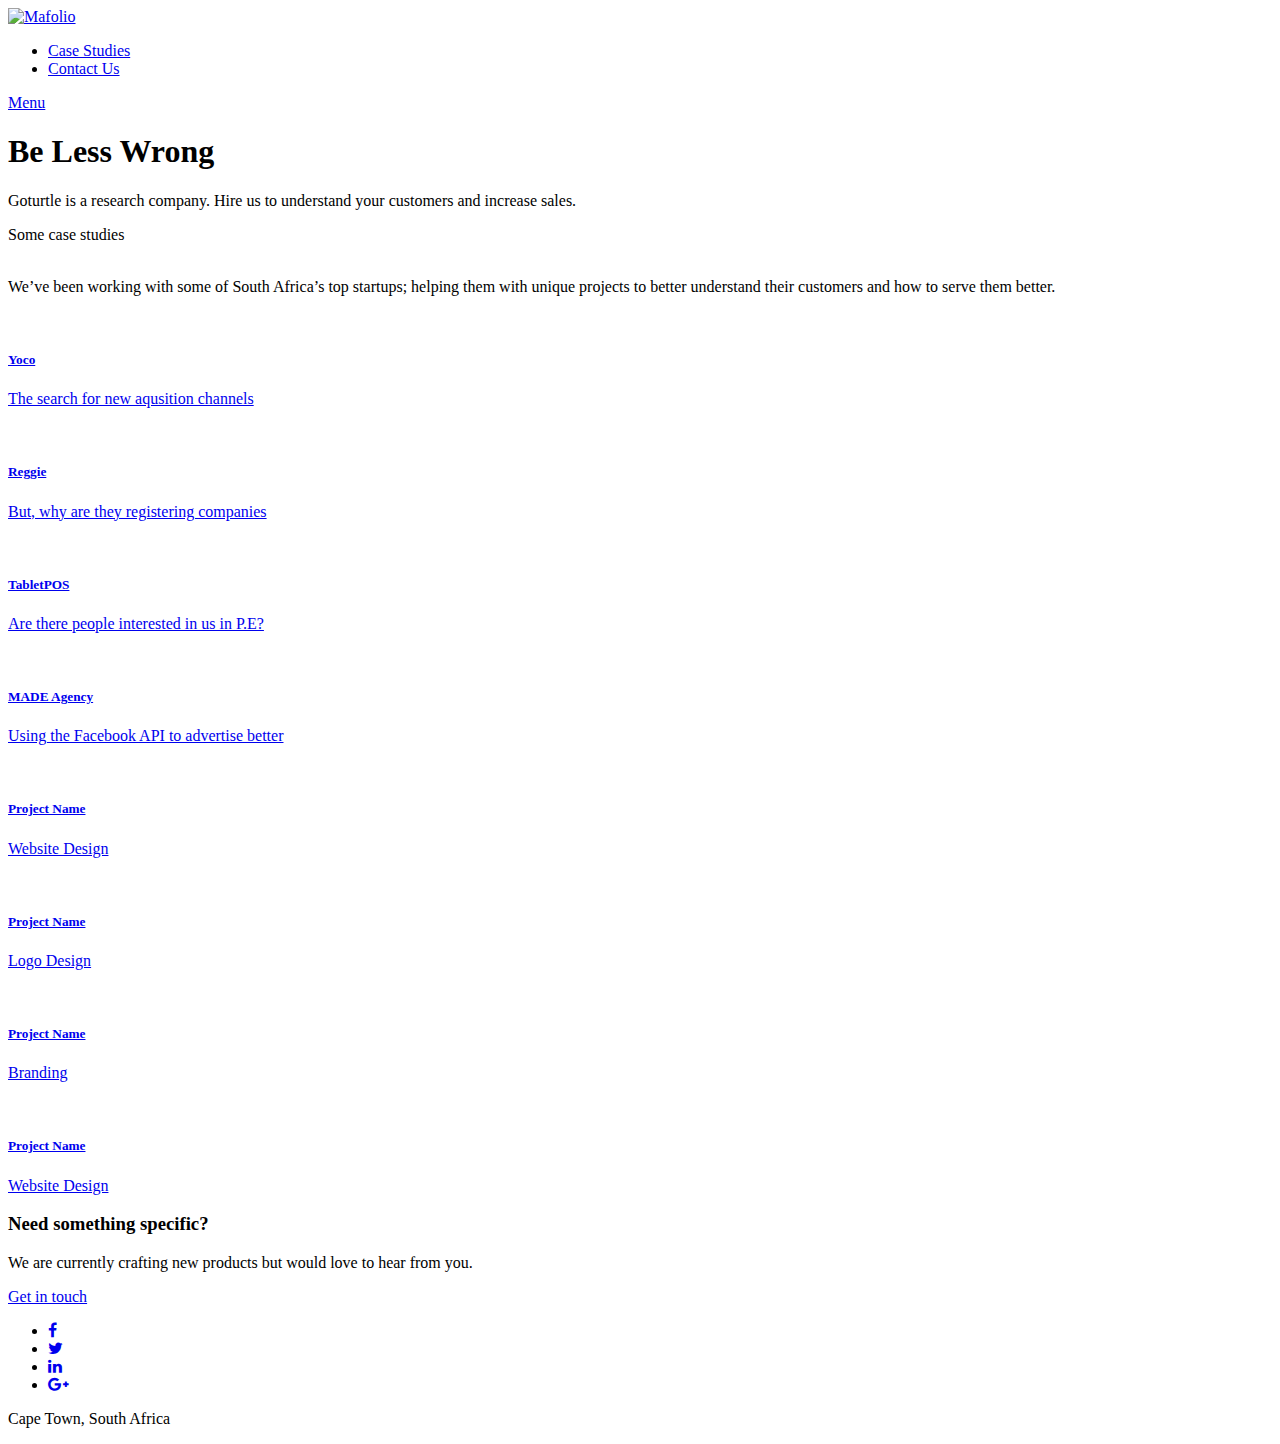
==== index.html @ dfb166b9 "small changes" ====
<!doctype html>
<!--[if lt IE 7]>      <html class="no-js lt-ie9 lt-ie8 lt-ie7" lang=""> <![endif]-->
<!--[if IE 7]>         <html class="no-js lt-ie9 lt-ie8" lang=""> <![endif]-->
<!--[if IE 8]>         <html class="no-js lt-ie9" lang=""> <![endif]-->
<!--[if gt IE 8]><!-->
<html class="no-js" lang="">
<!--<![endif]-->

<head>
<meta charset="utf-8">
<meta name="description" content="">
<meta name="viewport" content="width=device-width, initial-scale=1">
<title>Goturtle - discover</title>
<link rel="stylesheet" href="css/bootstrap.min.css">
<link rel="stylesheet" href="css/jquery.fancybox.css">
<link rel="stylesheet" href="css/main.css">
<link rel="stylesheet" href="css/responsive.css">
<link rel="stylesheet" href="css/animate.min.css">
<link rel="stylesheet" href="https://maxcdn.bootstrapcdn.com/font-awesome/4.4.0/css/font-awesome.min.css">
</head>

<body>
<!-- header section -->
<section class="banner" role="banner">
  <header id="header">
    <!-- navigation section  -->
    <div class="header-content clearfix"> <a class="logo" href="#"><img src="images/logo.png" alt="Mafolio"></a>
      <nav class="navigation" role="navigation">
        <ul class="primary-nav">
          <li><a href="about.html">Case Studies</a></li>
          <li><a href="contact.html">Contact Us</a></li>
        </ul>
      </nav>
      <a href="#" class="nav-toggle">Menu<span></span></a> </div>
    <!-- navigation section  -->
  </header>

  <!-- banner text -->
  <div class="container">
    <div class="col-md-10 col-md-offset-1">
      <div class="banner-text text-center">
        <h1>Be Less Wrong</h1>
        <p>Goturtle is a research company. Hire us to understand your customers and increase sales.</p>
        <!-- banner text -->
      </div>
    </div>
  </div>
</section>
<!-- header section -->
<!-- description text section -->
<section id="descripton" class="section descripton">
  <div class="container">
    <div class="col-md-10 col-md-offset-1 text-center">
      <p>Some case studies<p><br>We’ve been working with some of South Africa’s top startups; helping them with unique projects to better understand their customers and how to serve them better.</p>
    </div>
  </div>
</section>
<!-- description text section -->
<!-- portfolio section -->
<section id="works" class="works section no-padding">
  <div class="container-fluid">
    <div class="row no-gutter">
      <div class="col-lg-3 col-md-6 col-sm-6 work"> <a href="images/work-1.png" class="work-box"> <img src="images/work-1.png" alt="">
        <div class="overlay">
          <div class="overlay-caption">
            <h5>Yoco</h5>
            <p>The search for new aqusition channels</p>
          </div>
        </div>
        <!-- overlay -->
        </a> </div>
      <div class="col-lg-3 col-md-6 col-sm-6 work"> <a href="images/work-2.png" class="work-box"> <img src="images/work-2.png" alt="">
        <div class="overlay">
          <div class="overlay-caption">
            <h5>Reggie</h5>
            <p>But, why are they registering companies</p>
          </div>
        </div>
        <!-- overlay -->
        </a> </div>
      <div class="col-lg-3 col-md-6 col-sm-6 work"> <a href="images/work-3.jpg" class="work-box"> <img src="images/work-3.jpg" alt="">
        <div class="overlay">
          <div class="overlay-caption">
            <h5>TabletPOS</h5>
            <p>Are there people interested in us in P.E?</p>
          </div>
        </div>
        <!-- overlay -->
        </a> </div>
      <div class="col-lg-3 col-md-6 col-sm-6 work"> <a href="images/work-4.jpg" class="work-box"> <img src="images/work-4.jpg" alt="">
        <div class="overlay">
          <div class="overlay-caption">
            <h5>MADE Agency</h5>
            <p>Using the Facebook API to advertise better</p>
          </div>
        </div>
        <!-- overlay -->
        </a> </div>
      <div class="col-lg-3 col-md-6 col-sm-6 work"> <a href="images/work-5.jpg" class="work-box"> <img src="images/work-5.jpg" alt="">
        <div class="overlay">
          <div class="overlay-caption">
            <h5>Project Name</h5>
            <p>Website Design</p>
          </div>
        </div>
        <!-- overlay -->
        </a> </div>
      <div class="col-lg-3 col-md-6 col-sm-6 work"> <a href="images/work-6.jpg" class="work-box"> <img src="images/work-6.jpg" alt="">
        <div class="overlay">
          <div class="overlay-caption">
            <h5>Project Name</h5>
            <p>Logo Design</p>
          </div>
        </div>
        <!-- overlay -->
        </a> </div>
      <div class="col-lg-3 col-md-6 col-sm-6 work"> <a href="images/work-7.jpg" class="work-box"> <img src="images/work-7.jpg" alt="">
        <div class="overlay">
          <div class="overlay-caption">
            <h5>Project Name</h5>
            <p>Branding</p>
          </div>
        </div>
        <!-- overlay -->
        </a> </div>
      <div class="col-lg-3 col-md-6 col-sm-6 work"> <a href="images/work-8.jpg" class="work-box"> <img src="images/work-8.jpg" alt="">
        <div class="overlay">
          <div class="overlay-caption">
            <h5>Project Name</h5>
            <p>Website Design</p>
          </div>
        </div>
        <!-- overlay -->
        </a> </div>
    </div>
  </div>
</section>
<!-- portfolio section -->
<!-- hire me section -->
<section id="hireme" class="section hireme">
  <div class="container">
    <div class="col-md-8 col-md-offset-2 text-center">
      <h3>Need something specific?</h3>
      <p>We are currently crafting new products but would love to hear from you.</p>
      <a href="contact.html" class="btn btn-large">Get in touch</a> </div>
  </div>
</section>
<!-- hire me section -->
<!-- footer -->
<footer class="section footer">
  <div class="footer-bottom">
    <div class="container">
      <div class="col-md-12">
        <p>
        <ul class="footer-share">
          <li><a href="#"><i class="fa fa-facebook"></i></a></li>
          <li><a href="#"><i class="fa fa-twitter"></i></a></li>
          <li><a href="#"><i class="fa fa-linkedin"></i></a></li>
          <li><a href="#"><i class="fa fa-google-plus"></i></a></li>

        </ul>
        </p>
        <p>
        Cape Town, South Africa</p>
      </div>
    </div>
  </div>
</footer>
<!-- footer -->

<!-- JS FILES -->
<script src="https://ajax.googleapis.com/ajax/libs/jquery/1.11.3/jquery.min.js"></script>
<script src="js/bootstrap.min.js"></script>
<script src="js/jquery.fancybox.pack.js"></script>
<script src="js/jquery.waypoints.min.js"></script>
<script src="js/retina.min.js"></script>
<script src="js/modernizr.js"></script>
<script src="js/main.js"></script>
</body>
</html>
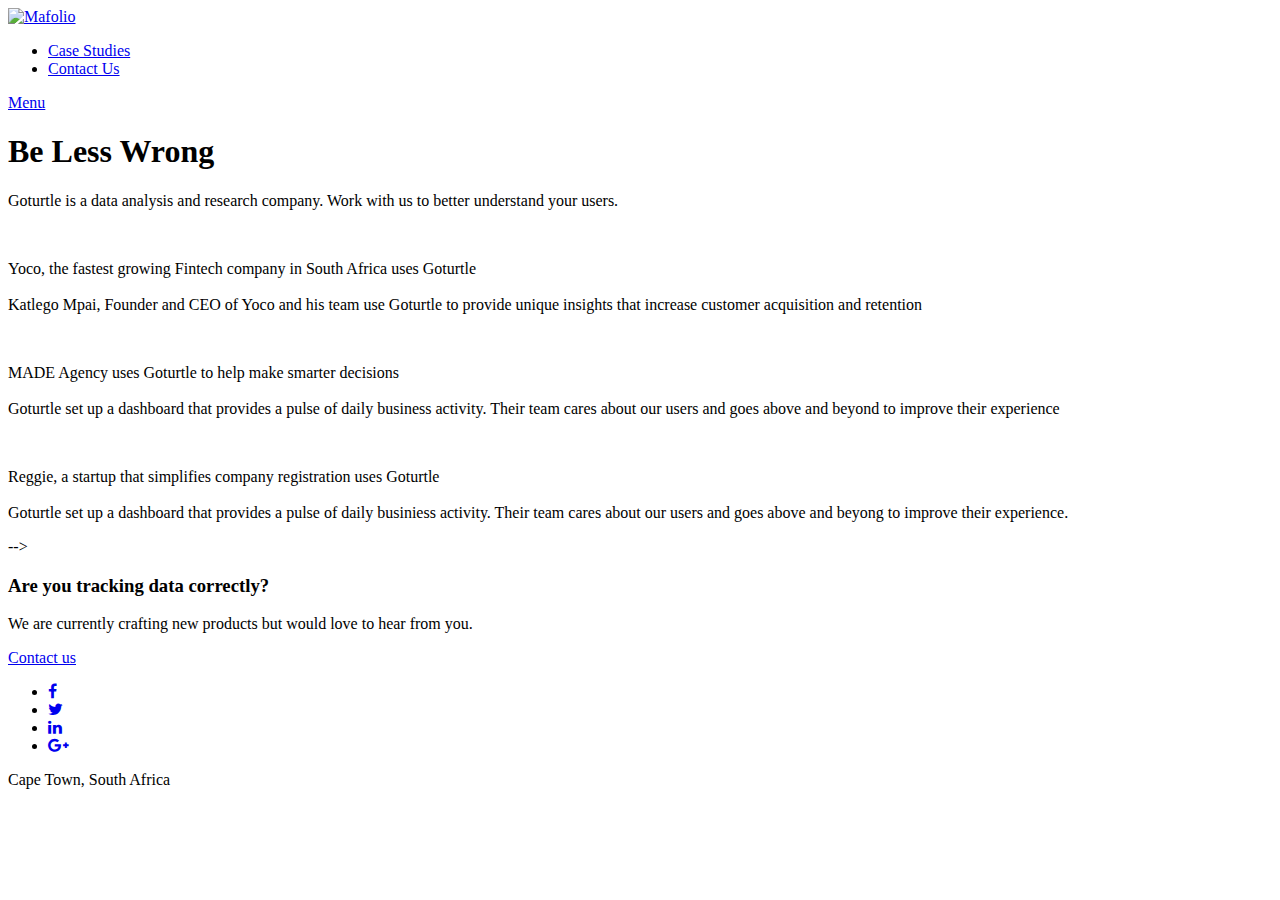
==== commit cbb40e60: "changed slug name" ====
--- a/index.html
+++ b/index.html
@@ -6,17 +6,20 @@
 <html class="no-js" lang="">
 <!--<![endif]-->
 
-<head>
+<head profile="http://www.w3.org/2005/10/profile">
 <meta charset="utf-8">
 <meta name="description" content="">
 <meta name="viewport" content="width=device-width, initial-scale=1">
-<title>Goturtle - discover</title>
+<title>Goturtle_data</title>
 <link rel="stylesheet" href="css/bootstrap.min.css">
 <link rel="stylesheet" href="css/jquery.fancybox.css">
 <link rel="stylesheet" href="css/main.css">
 <link rel="stylesheet" href="css/responsive.css">
 <link rel="stylesheet" href="css/animate.min.css">
 <link rel="stylesheet" href="https://maxcdn.bootstrapcdn.com/font-awesome/4.4.0/css/font-awesome.min.css">
+<link rel="icon"
+      type="image/png"
+      href="images/favicon.png">
 </head>
 
 <body>
@@ -27,7 +30,7 @@
     <div class="header-content clearfix"> <a class="logo" href="#"><img src="images/logo.png" alt="Mafolio"></a>
       <nav class="navigation" role="navigation">
         <ul class="primary-nav">
-          <li><a href="about.html">Case Studies</a></li>
+          <li><a href="#works">Case Studies</a></li>
           <li><a href="contact.html">Contact Us</a></li>
         </ul>
       </nav>
@@ -40,7 +43,7 @@
     <div class="col-md-10 col-md-offset-1">
       <div class="banner-text text-center">
         <h1>Be Less Wrong</h1>
-        <p>Goturtle is a research company. Hire us to understand your customers and increase sales.</p>
+        <p>Goturtle is a data analysis and research company. Work with us to better understand your users.</p>
         <!-- banner text -->
       </div>
     </div>
@@ -50,13 +53,34 @@
 <!-- description text section -->
 <section id="descripton" class="section descripton">
   <div class="container">
+
     <div class="col-md-10 col-md-offset-1 text-center">
-      <p>Some case studies<p><br>We’ve been working with some of South Africa’s top startups; helping them with unique projects to better understand their customers and how to serve them better.</p>
+      <img class="testi" src="images/yoco_test.png" alt="">
+      <p>Yoco, the fastest growing Fintech company in South Africa uses Goturtle <br> <br> Katlego Mpai, Founder and CEO of Yoco and his team use Goturtle to provide unique insights that increase customer acquisition and retention</p>
+    </div>
+  </div>
+</section>
+
+<section id="descripton" class="section descripton">
+  <div class="container">
+    <div class="col-md-10 col-md-offset-1 text-center">
+      <img class="testi" src="images/made_test.png" alt="">
+      <p>MADE Agency uses Goturtle to help make smarter decisions<br><br>Goturtle set up a dashboard that provides a pulse of daily business activity. Their team cares about our users and goes above and beyond to improve their experience</p>
+    </div>
+  </div>
+</section>
+
+<section id="descripton" class="section descripton">
+  <div class="container">
+    <div class="col-md-10 col-md-offset-1 text-center">
+      <img class="testi" src="images/reggie_test.svg" alt="">
+      <p>Reggie, a startup that simplifies company registration uses Goturtle<br><br> Goturtle set up a dashboard that provides a pulse of daily businiess activity. Their team cares about our users and goes above and beyong to improve their experience.</p>
     </div>
   </div>
 </section>
 <!-- description text section -->
 <!-- portfolio section -->
+<!--
 <section id="works" class="works section no-padding">
   <div class="container-fluid">
     <div class="row no-gutter">
@@ -68,6 +92,7 @@
           </div>
         </div>
         <!-- overlay -->
+        <!--
         </a> </div>
       <div class="col-lg-3 col-md-6 col-sm-6 work"> <a href="images/work-2.png" class="work-box"> <img src="images/work-2.png" alt="">
         <div class="overlay">
@@ -77,6 +102,7 @@
           </div>
         </div>
         <!-- overlay -->
+        <!--
         </a> </div>
       <div class="col-lg-3 col-md-6 col-sm-6 work"> <a href="images/work-3.jpg" class="work-box"> <img src="images/work-3.jpg" alt="">
         <div class="overlay">
@@ -86,6 +112,7 @@
           </div>
         </div>
         <!-- overlay -->
+        <!--
         </a> </div>
       <div class="col-lg-3 col-md-6 col-sm-6 work"> <a href="images/work-4.jpg" class="work-box"> <img src="images/work-4.jpg" alt="">
         <div class="overlay">
@@ -95,6 +122,7 @@
           </div>
         </div>
         <!-- overlay -->
+        <!--
         </a> </div>
       <div class="col-lg-3 col-md-6 col-sm-6 work"> <a href="images/work-5.jpg" class="work-box"> <img src="images/work-5.jpg" alt="">
         <div class="overlay">
@@ -104,6 +132,7 @@
           </div>
         </div>
         <!-- overlay -->
+        <!--
         </a> </div>
       <div class="col-lg-3 col-md-6 col-sm-6 work"> <a href="images/work-6.jpg" class="work-box"> <img src="images/work-6.jpg" alt="">
         <div class="overlay">
@@ -113,6 +142,7 @@
           </div>
         </div>
         <!-- overlay -->
+        <!--
         </a> </div>
       <div class="col-lg-3 col-md-6 col-sm-6 work"> <a href="images/work-7.jpg" class="work-box"> <img src="images/work-7.jpg" alt="">
         <div class="overlay">
@@ -122,6 +152,7 @@
           </div>
         </div>
         <!-- overlay -->
+        <!--
         </a> </div>
       <div class="col-lg-3 col-md-6 col-sm-6 work"> <a href="images/work-8.jpg" class="work-box"> <img src="images/work-8.jpg" alt="">
         <div class="overlay">
@@ -135,14 +166,15 @@
     </div>
   </div>
 </section>
+-->
 <!-- portfolio section -->
 <!-- hire me section -->
 <section id="hireme" class="section hireme">
   <div class="container">
     <div class="col-md-8 col-md-offset-2 text-center">
-      <h3>Need something specific?</h3>
+      <h3>Are you tracking data correctly?</h3>
       <p>We are currently crafting new products but would love to hear from you.</p>
-      <a href="contact.html" class="btn btn-large">Get in touch</a> </div>
+      <a href="contact.html" class="btn btn-large">Contact us</a> </div>
   </div>
 </section>
 <!-- hire me section -->
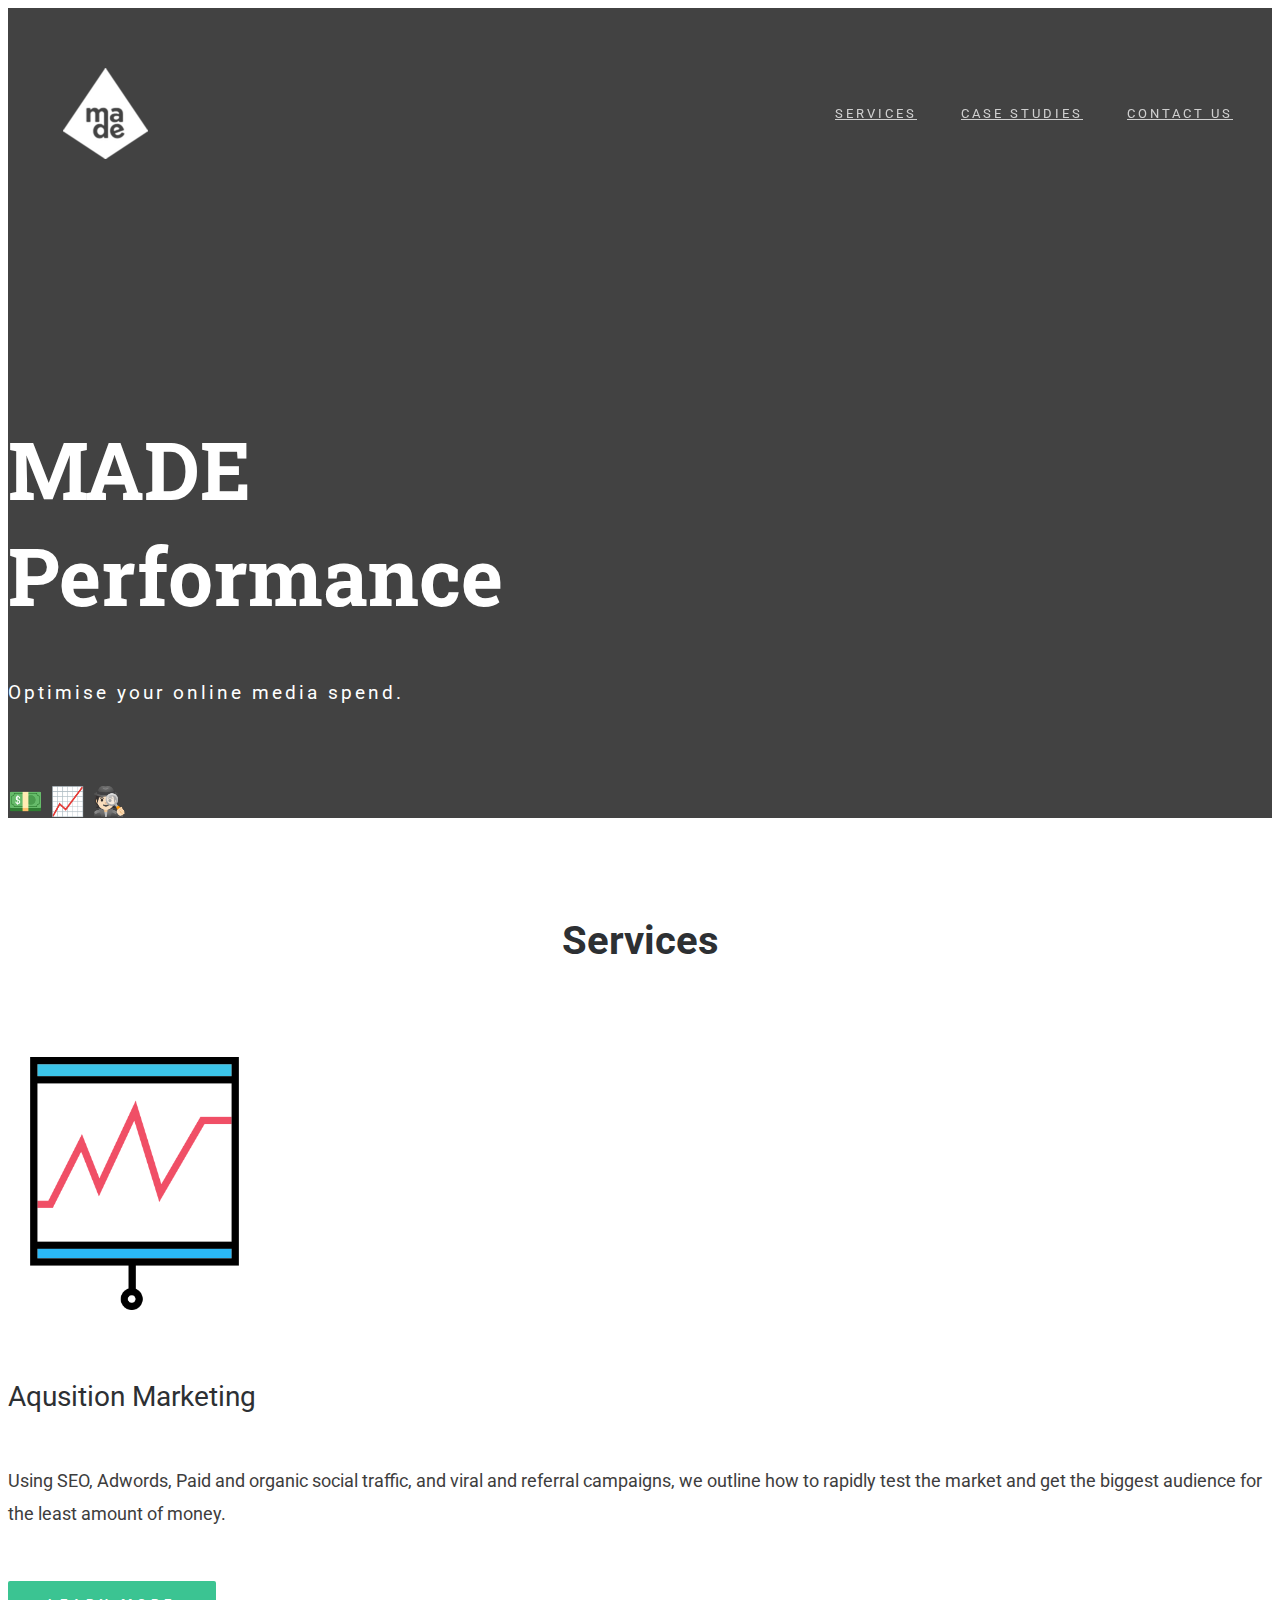
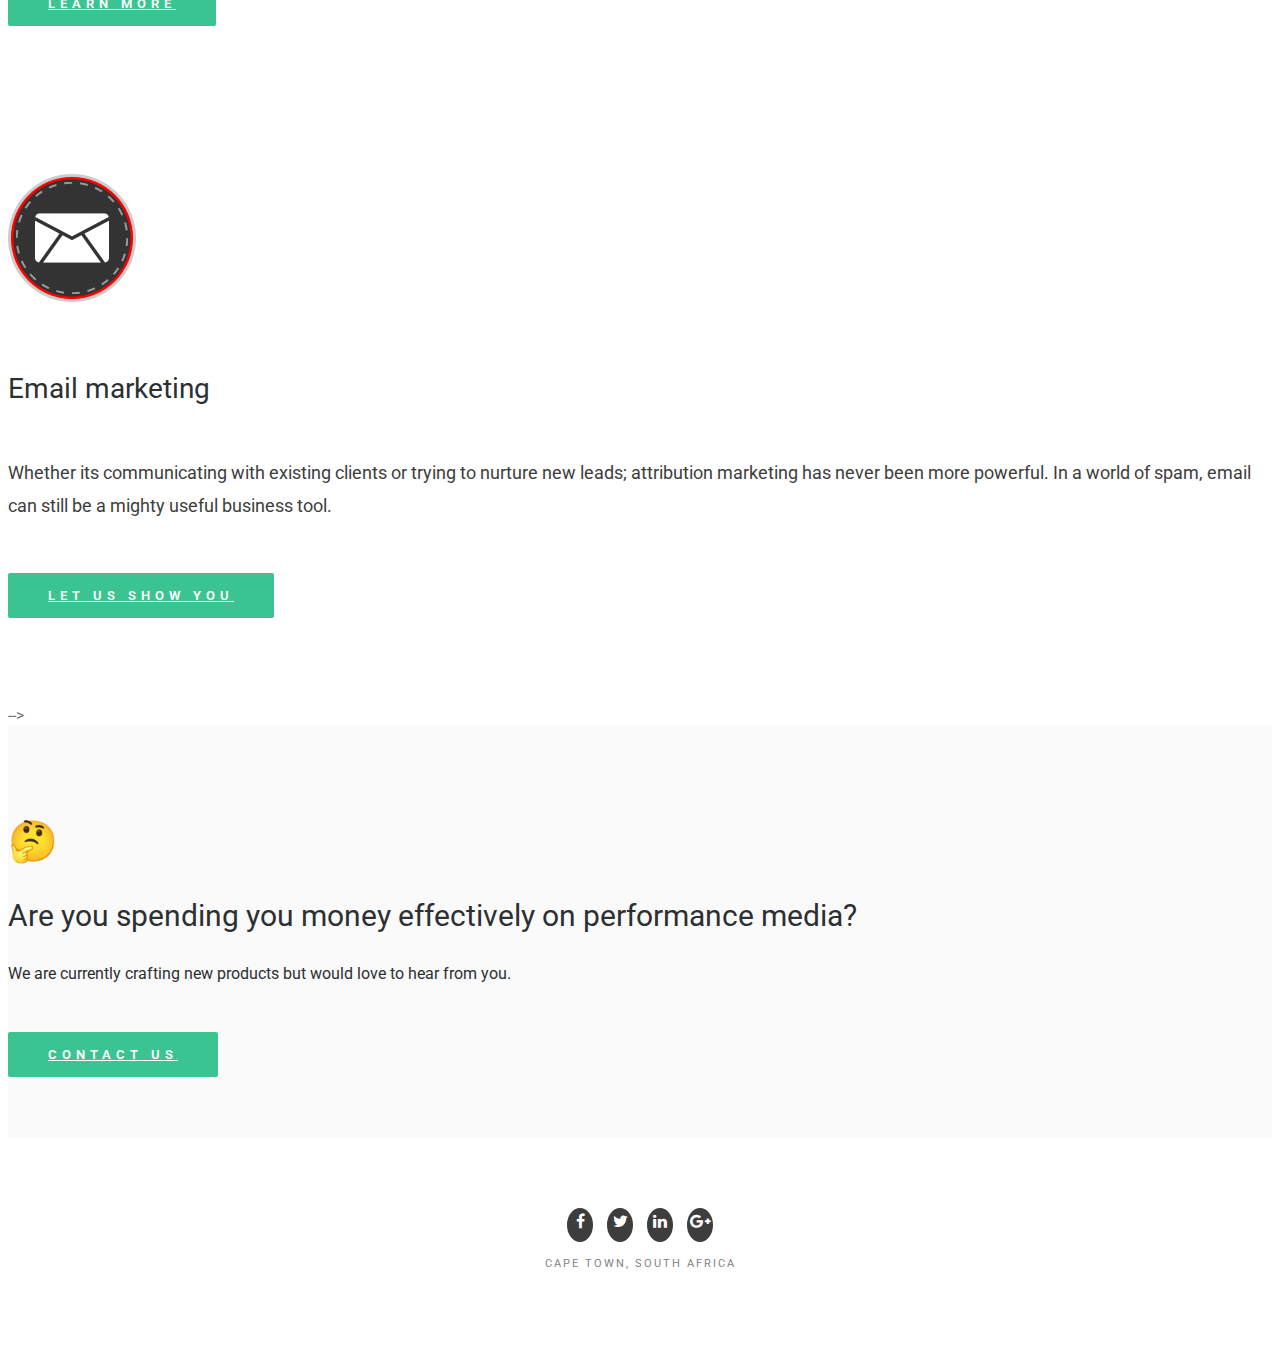
==== commit 5e3b7a0a: "Changing the site to be for MADE performance" ====
--- a/index.html
+++ b/index.html
@@ -10,7 +10,7 @@
 <meta charset="utf-8">
 <meta name="description" content="">
 <meta name="viewport" content="width=device-width, initial-scale=1">
-<title>Goturtle_data</title>
+<title>performance</title>
 <link rel="stylesheet" href="css/bootstrap.min.css">
 <link rel="stylesheet" href="css/jquery.fancybox.css">
 <link rel="stylesheet" href="css/main.css">
@@ -19,7 +19,7 @@
 <link rel="stylesheet" href="https://maxcdn.bootstrapcdn.com/font-awesome/4.4.0/css/font-awesome.min.css">
 <link rel="icon"
       type="image/png"
-      href="images/favicon.png">
+      href="images/made_test.png">
 </head>
 
 <body>
@@ -27,9 +27,10 @@
 <section class="banner" role="banner">
   <header id="header">
     <!-- navigation section  -->
-    <div class="header-content clearfix"> <a class="logo" href="#"><img src="images/logo.png" alt="Mafolio"></a>
+    <div class="header-content clearfix"> <a class="logo" href="#"><img src="images/rsz_made_logo.png" alt="Mafolio"></a>
       <nav class="navigation" role="navigation">
         <ul class="primary-nav">
+          <li><a href="#services">Services</a></li>
           <li><a href="#works">Case Studies</a></li>
           <li><a href="contact.html">Contact Us</a></li>
         </ul>
@@ -42,21 +43,33 @@
   <div class="container">
     <div class="col-md-10 col-md-offset-1">
       <div class="banner-text text-center">
-        <h1>Be Less Wrong</h1>
-        <p>Goturtle is a data analysis and research company. Work with us to better understand your users.</p>
+        <h1>MADE <br>Performance</h1>
+        <p>Optimise your online media spend.</p>
+        <h3> 💵 📈 🕵🏻 </h3>
+
         <!-- banner text -->
       </div>
     </div>
   </div>
-</section>
+<div id="services"></div>
+</section>
+
 <!-- header section -->
 <!-- description text section -->
+
+<div class="services-heading">
+  <h2>Services</h2>
+
+</div>
+
 <section id="descripton" class="section descripton">
   <div class="container">
-
     <div class="col-md-10 col-md-offset-1 text-center">
-      <img class="testi" src="images/yoco_test.png" alt="">
-      <p>Yoco, the fastest growing Fintech company in South Africa uses Goturtle <br> <br> Katlego Mpai, Founder and CEO of Yoco and his team use Goturtle to provide unique insights that increase customer acquisition and retention</p>
+      <img class="testi" src="images/business.png" alt="">
+      <h3 class="bold"><b>Aqusition Marketing</b><br>
+        <br><p>Using SEO, Adwords, Paid and organic social traffic, and viral and referral campaigns, we outline how to rapidly test the market and get the biggest audience for the least amount
+          of money.</p><br>
+        <a href="contact.html" class="btn btn-large">learn more</a> </div>
     </div>
   </div>
 </section>
@@ -64,20 +77,14 @@
 <section id="descripton" class="section descripton">
   <div class="container">
     <div class="col-md-10 col-md-offset-1 text-center">
-      <img class="testi" src="images/made_test.png" alt="">
-      <p>MADE Agency uses Goturtle to help make smarter decisions<br><br>Goturtle set up a dashboard that provides a pulse of daily business activity. Their team cares about our users and goes above and beyond to improve their experience</p>
-    </div>
-  </div>
-</section>
-
-<section id="descripton" class="section descripton">
-  <div class="container">
-    <div class="col-md-10 col-md-offset-1 text-center">
-      <img class="testi" src="images/reggie_test.svg" alt="">
-      <p>Reggie, a startup that simplifies company registration uses Goturtle<br><br> Goturtle set up a dashboard that provides a pulse of daily businiess activity. Their team cares about our users and goes above and beyong to improve their experience.</p>
-    </div>
-  </div>
-</section>
+      <img class="testi" src="images/email.png" alt="">
+      <h3 class="bold"><b>Email marketing</b><br>
+        <br><p>Whether its communicating with existing clients or trying to nurture new leads; attribution marketing has never been more powerful. In a world of spam, email can still be a mighty useful business tool. </p><br>
+        <a href="contact.html" class="btn btn-large">let us show you</a> </div>
+    </div>
+  </div>
+</section>
+
 <!-- description text section -->
 <!-- portfolio section -->
 <!--
@@ -172,7 +179,8 @@
 <section id="hireme" class="section hireme">
   <div class="container">
     <div class="col-md-8 col-md-offset-2 text-center">
-      <h3>Are you tracking data correctly?</h3>
+      <h2> 🤔 </h2>
+      <h3>Are you spending you money effectively on performance media? </h3>
       <p>We are currently crafting new products but would love to hear from you.</p>
       <a href="contact.html" class="btn btn-large">Contact us</a> </div>
   </div>
--- a/css/main.css
+++ b/css/main.css
@@ -0,0 +1,636 @@
+/* ------------------------------------------------------------------------------
+	Template Name: Minifolio
+	Author: Designstub
+	Author URI: http://www.designstub.com
+	License: GNU General Public License version 3.0
+	License URI: http://www.gnu.org/licenses/gpl-3.0.html
+	Version: 1.0
+
+/* ------------------------------------------------------------------------------
+	Typography
+-------------------------------------------------------------------------------*/
+
+@import url(http://fonts.googleapis.com/css?family=Roboto:300,400,500,600,700);
+@import url(http://fonts.googleapis.com/css?family=Roboto%20Slab:300,400,500,600,700);
+
+p {
+	font-size: 14px;
+	line-height: 22.4px;
+	color: #6c7279;
+}
+h1 {
+	font-size: 65px;
+	color: #2d3033;
+}
+h2 {
+	font-size: 40px;
+	color: #2d3033;
+}
+h3 {
+	font-size: 28px;
+	color: #2d3033;
+	font-weight: 300;
+}
+h4 {
+	font-size: 22px;
+	color: #2d3033;
+	font-weight: 400;
+}
+h5 {
+	font-size: 14px;
+	color: #2d3033;
+	text-transform: uppercase;
+	font-weight: 700;
+}
+
+.testi {
+	max-width:20%;
+	height:auto;
+	padding-bottom: 3%
+}
+
+.test_text {
+	font-size: 10px;
+}
+
+.btn {
+	background-color: #3bc492;
+	color: #fff;
+	font-size: 13px;
+	font-weight: 600;
+	letter-spacing: 5px;
+	border: 0;
+	-moz-border-radius: 2px;
+	-webkit-border-radius: 2px;
+	border-radius: 2px;
+	display: inline-block;
+	text-transform: uppercase;
+}
+.btn:hover, .btn:focus {
+	background-color: #3d3d3d;
+	color: #fff;
+}
+.btn-large {
+	padding: 15px 40px;
+}
+/* ------------------------------------------------------------------------------
+	Global Styles
+-------------------------------------------------------------------------------*/
+a {
+	color: #e84545;
+}
+a:hover, a:focus {
+	text-decoration: none;
+	-moz-transition: background-color, color, 0.3s;
+	-o-transition: background-color, color, 0.3s;
+	-webkit-transition: background-color, color, 0.3s;
+	transition: background-color, color, 0.3s;
+}
+body {
+	font-family: "Roboto", sans-serif;
+	font-weight: 400;
+	color: #6c7279;
+}
+ul, ol {
+	margin: 0;
+	padding: 0;
+}
+ul li {
+	list-style: none;
+}
+.section {
+	padding: 60px 0;
+}
+
+.no-padding {
+	padding: 0;
+}
+.no-gutter [class*=col-] {
+	padding-right: 0;
+	padding-left: 0;
+}
+.space
+{
+	margin-top:60px;
+}
+/* ------------------------------------------------------------------------------
+	Header
+-------------------------------------------------------------------------------*/
+#header {
+	position: fixed;
+	width: 100%;
+	z-index: 999;
+}
+#header .header-content {
+	margin: 0 auto;
+	max-width: 1170px;
+	padding: 60px 0;
+	width: 100%;
+	-moz-transition: padding 0.3s;
+	-o-transition: padding 0.3s;
+	-webkit-transition: padding 0.3s;
+	transition: padding 0.3s;
+}
+#header .logo {
+	float: left;
+}
+#header.fixed {
+	background-color: rgba(0, 0, 0, 0.25);
+}
+#header.fixed .header-content {
+	border-bottom: 0;
+	padding: 25px 0;
+}
+#header.fixed .nav-toggle {
+	top: 18px;
+}
+.navigation.open {
+	opacity: 0.9;
+	visibility: visible;
+	-moz-transition: opacity 0.5s;
+	-o-transition: opacity 0.5s;
+	-webkit-transition: opacity 0.5s;
+	transition: opacity 0.5s;
+}
+.navigation {
+	float: right;
+	padding-top: 3%;
+}
+.navigation li {
+	display: inline-block;
+}
+.navigation a {
+	color: rgba(255, 255, 255, 0.75);
+	font-size: 13px;
+	font-weight: 400;
+	margin-left: 40px;
+	letter-spacing: 3px;
+	text-transform: uppercase;
+}
+.navigation a:hover, .navigation a.active {
+	color: #fff;
+}
+.nav-toggle {
+	display: none;
+	height: 44px;
+	overflow: hidden;
+	position: fixed;
+	right: 5%;
+	text-indent: 100%;
+	top: 32px;
+	white-space: nowrap;
+	width: 44px;
+	z-index: 99999;
+	-moz-transition: all 0.3s;
+	-o-transition: all 0.3s;
+	-webkit-transition: all 0.3s;
+	transition: all 0.3s;
+}
+.nav-toggle:before, .nav-toggle:after {
+	border-radius: 50%;
+	content: "";
+	height: 100%;
+	left: 0;
+	position: absolute;
+	top: 0;
+	width: 100%;
+	-moz-transform: translateZ(0);
+	-ms-transform: translateZ(0);
+	-webkit-transform: translateZ(0);
+	transform: translateZ(0);
+	-moz-backface-visibility: hidden;
+	-webkit-backface-visibility: hidden;
+	backface-visibility: hidden;
+	-moz-transition-property: -moz-transform;
+	-o-transition-property: -o-transform;
+	-webkit-transition-property: -webkit-transform;
+	transition-property: transform;
+}
+.nav-toggle:before {
+	background-color: #4b1685;
+	-moz-transform: scale(1);
+	-ms-transform: scale(1);
+	-webkit-transform: scale(1);
+	transform: scale(1);
+	-moz-transition-duration: 0.3s;
+	-o-transition-duration: 0.3s;
+	-webkit-transition-duration: 0.3s;
+	transition-duration: 0.3s;
+}
+.nav-toggle:after {
+	background-color: #4b1685;
+	-moz-transform: scale(0);
+	-ms-transform: scale(0);
+	-webkit-transform: scale(0);
+	transform: scale(0);
+	-moz-transition-duration: 0s;
+	-o-transition-duration: 0s;
+	-webkit-transition-duration: 0s;
+	transition-duration: 0s;
+}
+.nav-toggle span {
+	background-color: #fff;
+	bottom: auto;
+	display: inline-block;
+	height: 3px;
+	left: 50%;
+	position: absolute;
+	right: auto;
+	top: 50%;
+	width: 18px;
+	z-index: 10;
+	-moz-transform: translateX(-50%) translateY(-50%);
+	-ms-transform: translateX(-50%) translateY(-50%);
+	-webkit-transform: translateX(-50%) translateY(-50%);
+	transform: translateX(-50%) translateY(-50%);
+}
+.nav-toggle span:before, .nav-toggle span:after {
+	background-color: #fff;
+	content: "";
+	height: 100%;
+	position: absolute;
+	right: 0;
+	top: 0;
+	width: 100%;
+	-moz-transform: translateZ(0);
+	-ms-transform: translateZ(0);
+	-webkit-transform: translateZ(0);
+	transform: translateZ(0);
+	-moz-backface-visibility: hidden;
+	-webkit-backface-visibility: hidden;
+	backface-visibility: hidden;
+	-moz-transition: -moz-transform 0.3s;
+	-o-transition: -o-transform 0.3s;
+	-webkit-transition: -webkit-transform 0.3s;
+	transition: transform 0.3s;
+}
+.nav-toggle span:before {
+	-moz-transform: translateY(-6px) rotate(0deg);
+	-ms-transform: translateY(-6px) rotate(0deg);
+	-webkit-transform: translateY(-6px) rotate(0deg);
+	transform: translateY(-6px) rotate(0deg);
+}
+.nav-toggle span:after {
+	-moz-transform: translateY(6px) rotate(0deg);
+	-ms-transform: translateY(6px) rotate(0deg);
+	-webkit-transform: translateY(6px) rotate(0deg);
+	transform: translateY(6px) rotate(0deg);
+}
+.nav-toggle.close-nav:before {
+	-moz-transform: scale(0);
+	-ms-transform: scale(0);
+	-webkit-transform: scale(0);
+	transform: scale(0);
+}
+.nav-toggle.close-nav:after {
+	-moz-transform: scale(1);
+	-ms-transform: scale(1);
+	-webkit-transform: scale(1);
+	transform: scale(1);
+}
+.nav-toggle.close-nav span {
+	background-color: rgba(255, 255, 255, 0);
+}
+.nav-toggle.close-nav span:before, .nav-toggle.close-nav span:after {
+	background-color: #fff;
+}
+.nav-toggle.close-nav span:before {
+	-moz-transform: translateY(0) rotate(45deg);
+	-ms-transform: translateY(0) rotate(45deg);
+	-webkit-transform: translateY(0) rotate(45deg);
+	transform: translateY(0) rotate(45deg);
+}
+.nav-toggle.close-nav span:after {
+	-moz-transform: translateY(0) rotate(-45deg);
+	-ms-transform: translateY(0) rotate(-45deg);
+	-webkit-transform: translateY(0) rotate(-45deg);
+	transform: translateY(0) rotate(-45deg);
+}
+/* ------------------------------------------------------------------------------
+	Banner
+-------------------------------------------------------------------------------*/
+
+.banner {
+	background-color: #424242;
+	min-height: 750px;
+}
+.banner-text {
+	padding-top: 28%;
+}
+.banner-text h1 {
+	color: #fff;
+	font-family: "Roboto Slab", sans-serif;
+	font-size: 80px;
+	font-weight: 700;
+}
+.banner-text p {
+	color: #fff;
+	font-size: 19px;
+	font-weight: 400;
+	letter-spacing: 3px;
+	line-height: 24px;
+	margin-top: 30px;
+	margin-bottom: 80px;
+}
+/* ------------------------------------------------------------------------------
+	Description Text
+-------------------------------------------------------------------------------*/
+
+.descripton p {
+	color: #3d3d3d;
+	font-size: 18px;
+	line-height: 33px;
+	font-weight: 400;
+}
+/* ------------------------------------------------------------------------------
+	Works
+-------------------------------------------------------------------------------*/
+.work {
+  -moz-box-shadow: 0 0 0 1px #fff;
+  -webkit-box-shadow: 0 0 0 1px #fff;
+  box-shadow: 0 0 0 1px #fff;
+
+  overflow: hidden;
+  position: relative;
+  visibility: hidden; }
+  .work img
+  {
+	width:100%;
+	height:100%;
+  }
+  .work .overlay {
+    background: rgba(64, 35, 97, 0.9);
+    height: 100%;
+    left: 0;
+    opacity: 0;
+    position: absolute;
+    top: 0;
+    width: 100%;
+    -moz-transition: opacity, 0.3s;
+    -o-transition: opacity, 0.3s;
+    -webkit-transition: opacity, 0.3s;
+    transition: opacity, 0.3s; }
+  .work .overlay-caption {
+    position: absolute;
+    text-align: center;
+    top: 50%;
+    width: 100%;
+    -moz-transform: translateY(-50%);
+    -ms-transform: translateY(-50%);
+    -webkit-transform: translateY(-50%);
+    transform: translateY(-50%); }
+  .work h5, .work p, .work img {
+    -moz-transition: all, 0.5s;
+    -o-transition: all, 0.5s;
+    -webkit-transition: all, 0.5s;
+    transition: all, 0.5s; }
+  .work h5, .work p {
+    color: #fff;
+    margin: 0;
+    opacity: 0; }
+  .work h5 {
+    margin-bottom: 5px;
+    -moz-transform: translate3d(0, -200%, 0);
+    -ms-transform: translate3d(0, -200%, 0);
+    -webkit-transform: translate3d(0, -200%, 0);
+    transform: translate3d(0, -200%, 0); }
+  .work p {
+    -moz-transform: translate3d(0, 200%, 0);
+    -ms-transform: translate3d(0, 200%, 0);
+    -webkit-transform: translate3d(0, 200%, 0);
+    transform: translate3d(0, 200%, 0); }
+
+.work-box:hover img {
+  -moz-transform: scale(1.2);
+  -ms-transform: scale(1.2);
+  -webkit-transform: scale(1.2);
+  transform: scale(1.2); }
+.work-box:hover .overlay {
+  opacity: 1; }
+  .work-box:hover .overlay h5, .work-box:hover .overlay p {
+    opacity: 1;
+    -moz-transform: translate3d(0, 0, 0);
+    -ms-transform: translate3d(0, 0, 0);
+    -webkit-transform: translate3d(0, 0, 0);
+    transform: translate3d(0, 0, 0); }
+
+.services-heading {
+	font-size: 40px;
+	color: #2d3033;
+	text-align: center;
+	padding-top: 3%;
+}
+
+	/* ------------------------------------------------------------------------------
+	Work animation
+-------------------------------------------------------------------------------*/
+.work:nth-child(1) {
+  -moz-animation-delay: 0.1s;
+  -webkit-animation-delay: 0.1s;
+  animation-delay: 0.1s; }
+.work:nth-child(2) {
+  -moz-animation-delay: 0.2s;
+  -webkit-animation-delay: 0.2s;
+  animation-delay: 0.2s; }
+.work:nth-child(3) {
+  -moz-animation-delay: 0.3s;
+  -webkit-animation-delay: 0.3s;
+  animation-delay: 0.3s; }
+.work:nth-child(4) {
+  -moz-animation-delay: 0.4s;
+  -webkit-animation-delay: 0.4s;
+  animation-delay: 0.4s; }
+.work:nth-child(5) {
+  -moz-animation-delay: 0.8s;
+  -webkit-animation-delay: 0.8s;
+  animation-delay: 0.8s; }
+.work:nth-child(6) {
+  -moz-animation-delay: 0.7s;
+  -webkit-animation-delay: 0.7s;
+  animation-delay: 0.7s; }
+.work:nth-child(7) {
+  -moz-animation-delay: 0.6s;
+  -webkit-animation-delay: 0.6s;
+  animation-delay: 0.6s; }
+.work:nth-child(8) {
+  -moz-animation-delay: 0.5s;
+  -webkit-animation-delay: 0.5s;
+  animation-delay: 0.5s; }
+
+.animated {
+  visibility: visible; }
+
+/* ------------------------------------------------------------------------------
+	Hire me
+-------------------------------------------------------------------------------*/
+.hireme {
+	background-color: #fafafa;
+}
+.hireme h3 {
+	font-family: "Roboto", sans-serif;
+	font-size: 30px;
+	font-weight: 400;
+	margin-top: 0;
+}
+.hireme p {
+	color: #2d3033;
+	font-family: "Roboto", sans-serif;
+	font-size: 16px;
+	font-weight: 400;
+}
+.hireme .btn {
+	margin-top: 30px;
+}
+/* ------------------------------------------------------------------------------
+	Footer
+-------------------------------------------------------------------------------*/
+.footer {
+	text-align: center;
+}
+.footer p {
+	font-family: "Roboto", sans-serif;
+	font-size: 11px;
+	color: #7f7f7f;
+	letter-spacing: 2px;
+	text-transform: uppercase;
+}
+.footer a {
+	color: #7f7f7f;
+}
+.footer a:hover {
+	color: #e84545;
+}
+.footer .footer-share {
+	margin-top: 0;
+}
+.footer .footer-share li {
+	background: #3d3d3d none repeat scroll 0 0;
+	border-radius: 50%;
+	color: #ffffff;
+	width: 26px;
+	height: 26px;
+	border-radius: 50%;
+	padding: 4px 0;
+	margin: 0 5px;
+	display: inline-block;
+	float: none;
+}
+.footer .footer-share a {
+	color: #fff;
+}
+.footer .fa-heart {
+	color: #e84545;
+	font-size: 11px;
+	margin: 0 2px;
+}
+
+/* ------------------------------------------------------------------------------
+	Inner Page Banner
+-------------------------------------------------------------------------------*/
+
+.innerbanner {
+	background-color: #65349c;
+	min-height: 100%;
+}
+.innerbanner-text {
+	padding-top: 20%;
+	padding-bottom: 5%;
+}
+
+.innerbanner-text p {
+	color: #fff;
+	font-family: "Roboto Slab", sans-serif;
+	font-size: 36px;
+	font-weight: 400;
+	letter-spacing: 3px;
+	line-height: 24px;
+	margin-top: 30px;
+	margin-bottom: 80px;
+}
+/* ------------------------------------------------------------------------------
+	Inner description
+-------------------------------------------------------------------------------*/
+.inner-description h1 {
+	color: #3d3d3d;
+	font-size: 23px;
+	font-weight: 700;
+	margin-top:55px;
+}
+.inner-description p {
+	color: #3d3d3d;
+	font-size: 18px;
+	line-height: 33px;
+	font-weight: 400;
+}
+.inner-description img
+{
+width:150px;
+height:150px;
+border-radius:50%;
+}
+
+
+/* ------------------------------------------------------------------------------
+	Contact form
+-------------------------------------------------------------------------------*/
+.conForm
+{
+margin-top:50px;
+}
+.conForm input {
+	background:#fafafa;
+	color:#797979;
+	padding:15px 30px;
+	border:none;
+	margin-right:3%;
+	margin-bottom:30px;
+	outline:none;
+	font-style:normal;
+	border:#f4f3f3 1px solid;
+	font-size:15px;
+}
+.conForm input.noMarr {
+	margin-right:0px;
+}
+.conForm textarea {
+	background:#fafafa;
+	color:#797979;
+	padding:15px 30px;
+	margin-bottom:18px;
+	outline:none;
+	height:300px;
+	font-style:normal;
+	resize:none;
+	font-size:15px;
+	border:#f4f3f3 1px solid;
+}
+
+
+.conForm .submitBnt {
+	background:#3bc492;
+	color: #fff;
+		padding: 15px 40px;
+	font-size: 13px;
+	font-weight: 600;
+	letter-spacing: 5px;
+	border: 0;
+	-moz-border-radius: 2px;
+	-webkit-border-radius: 2px;
+	border-radius: 2px;
+	display: inline-block;
+	text-transform: uppercase;
+}
+.conForm .submitBnt:hover {
+	background:#3d3d3d;
+	color:#fff;
+}
+.error_message {
+    color: #ff675f;
+    font-weight: 500;
+    padding-bottom: 15px;
+}
+#success_page h3 {
+    color: #5ed07b;
+    font-size: 17px;
+    font-weight: 700;
+}
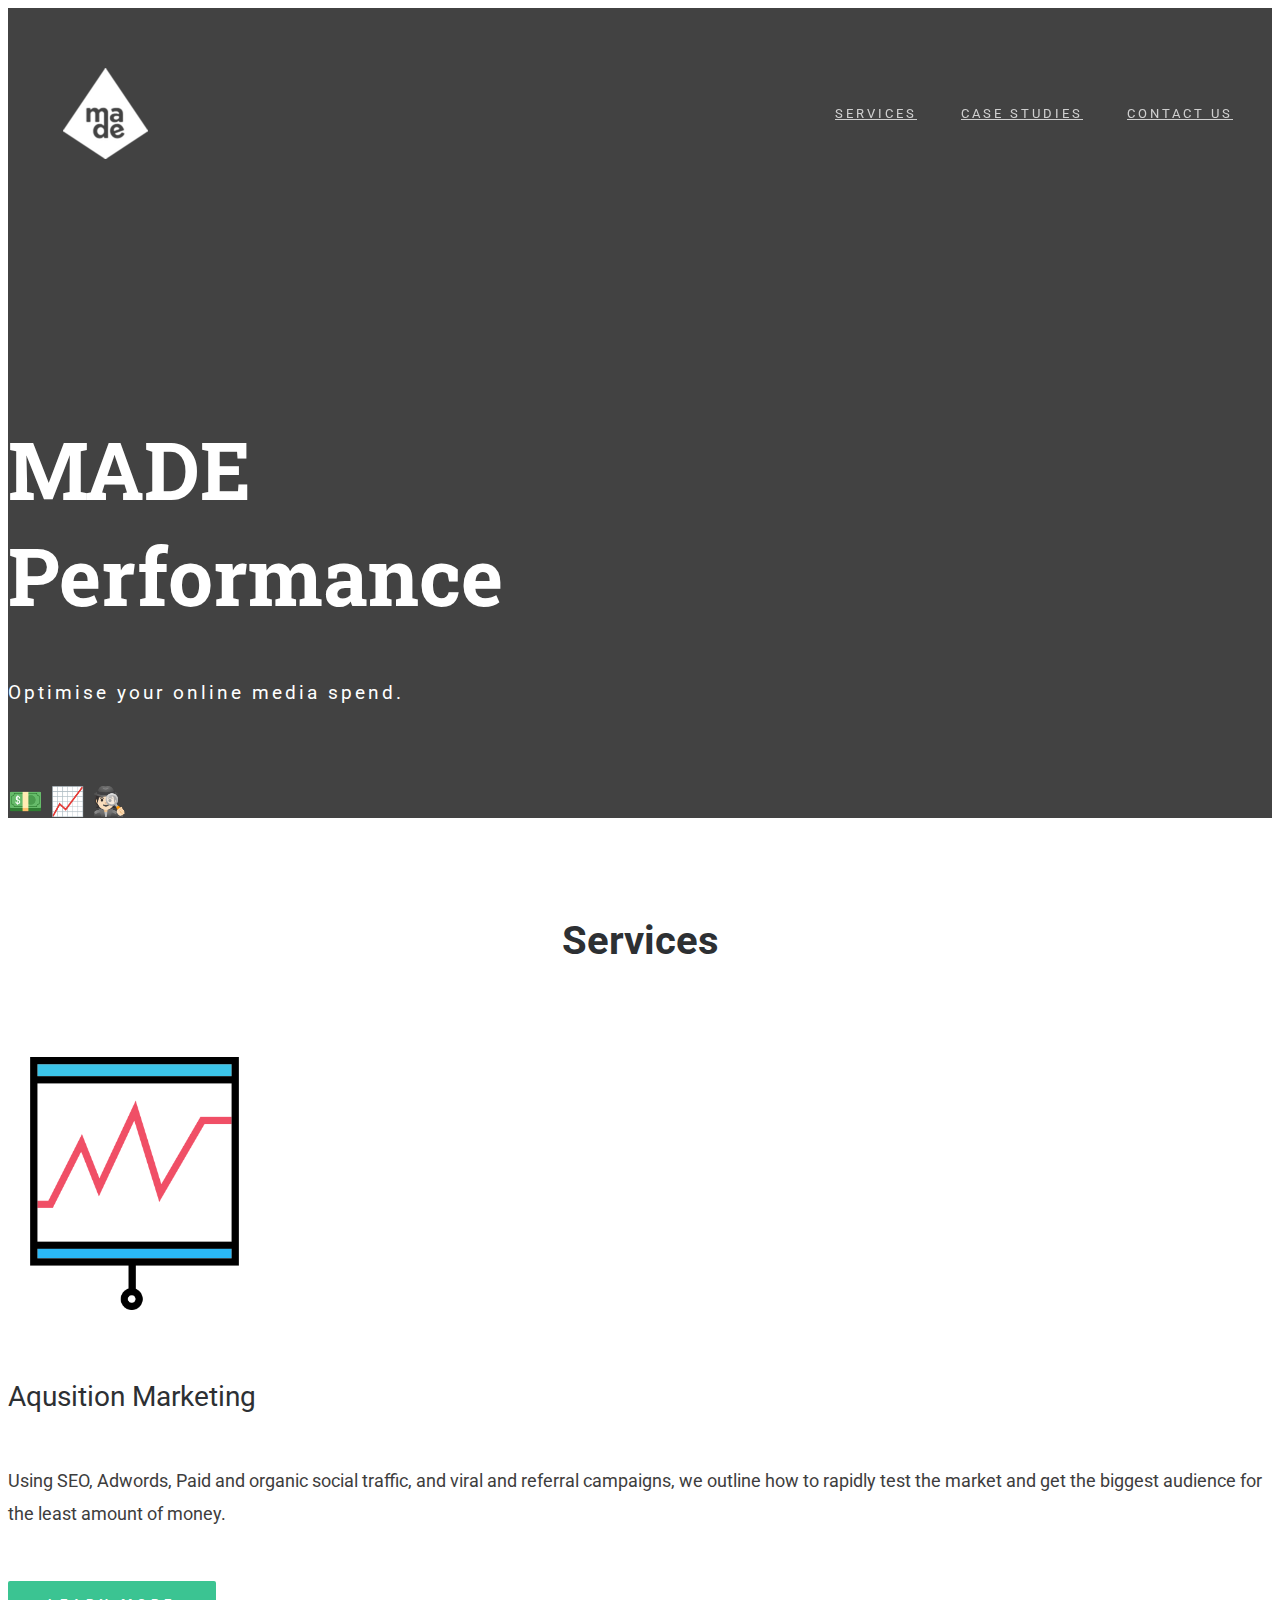
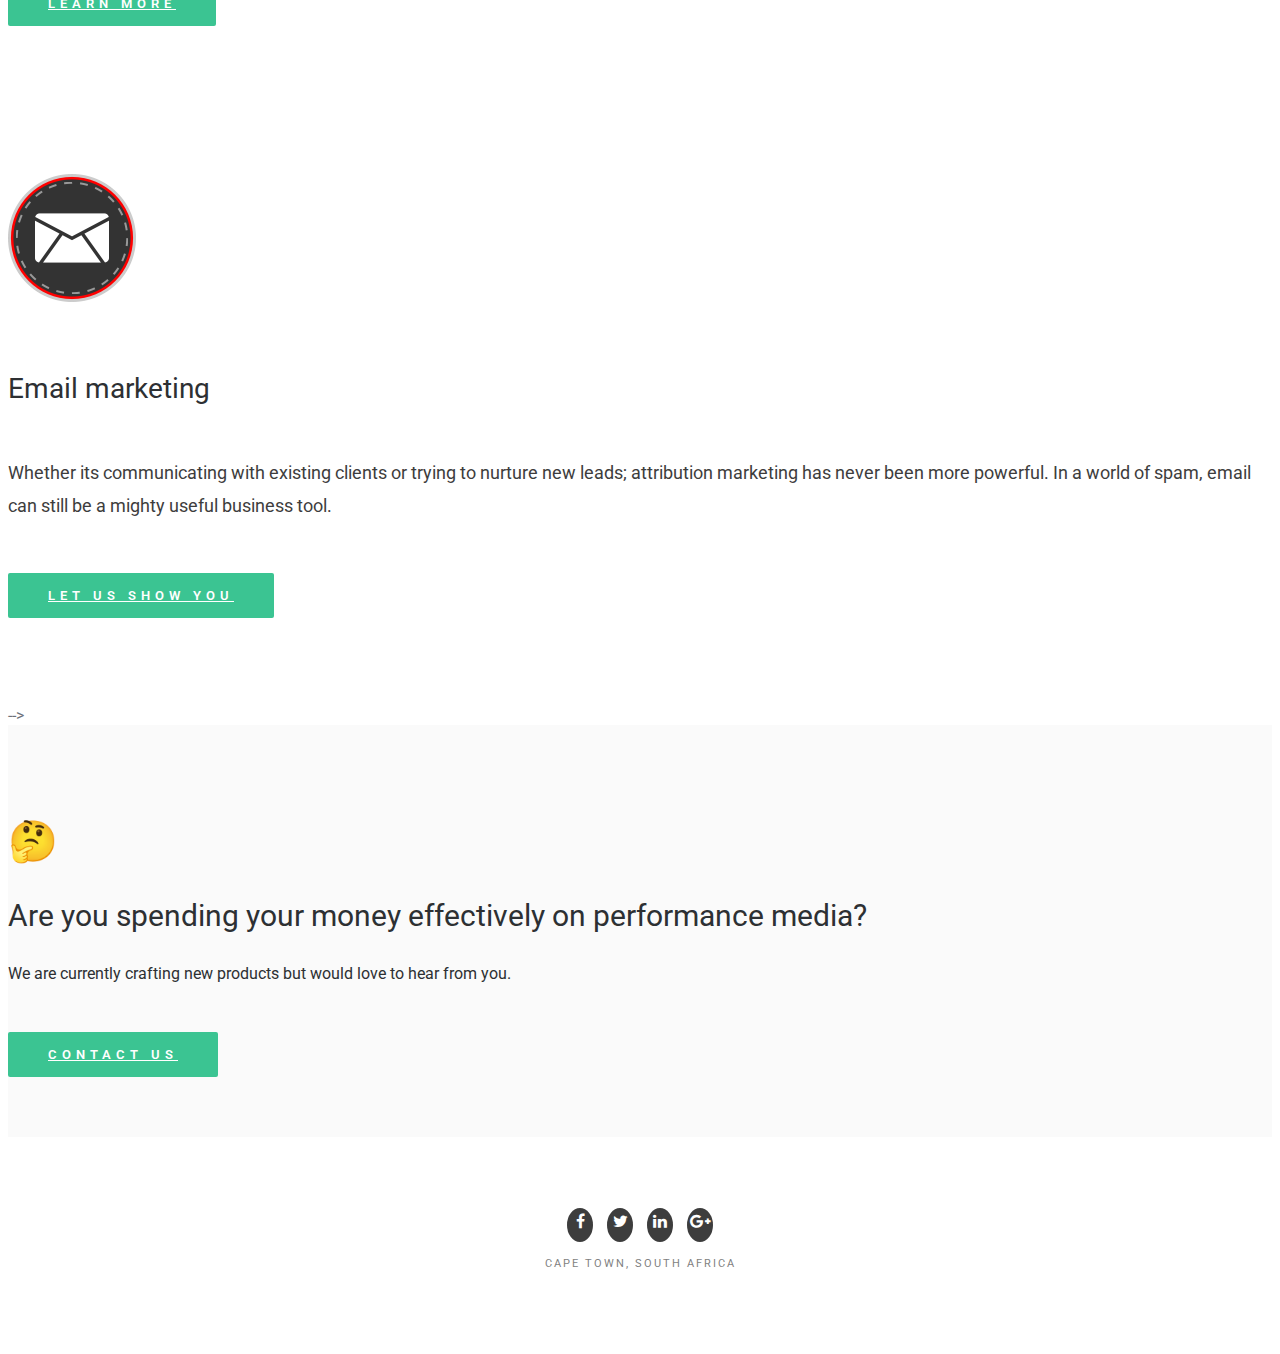
==== commit efcc1566: "spelling error" ====
--- a/index.html
+++ b/index.html
@@ -180,7 +180,7 @@
   <div class="container">
     <div class="col-md-8 col-md-offset-2 text-center">
       <h2> 🤔 </h2>
-      <h3>Are you spending you money effectively on performance media? </h3>
+      <h3>Are you spending your money effectively on performance media? </h3>
       <p>We are currently crafting new products but would love to hear from you.</p>
       <a href="contact.html" class="btn btn-large">Contact us</a> </div>
   </div>
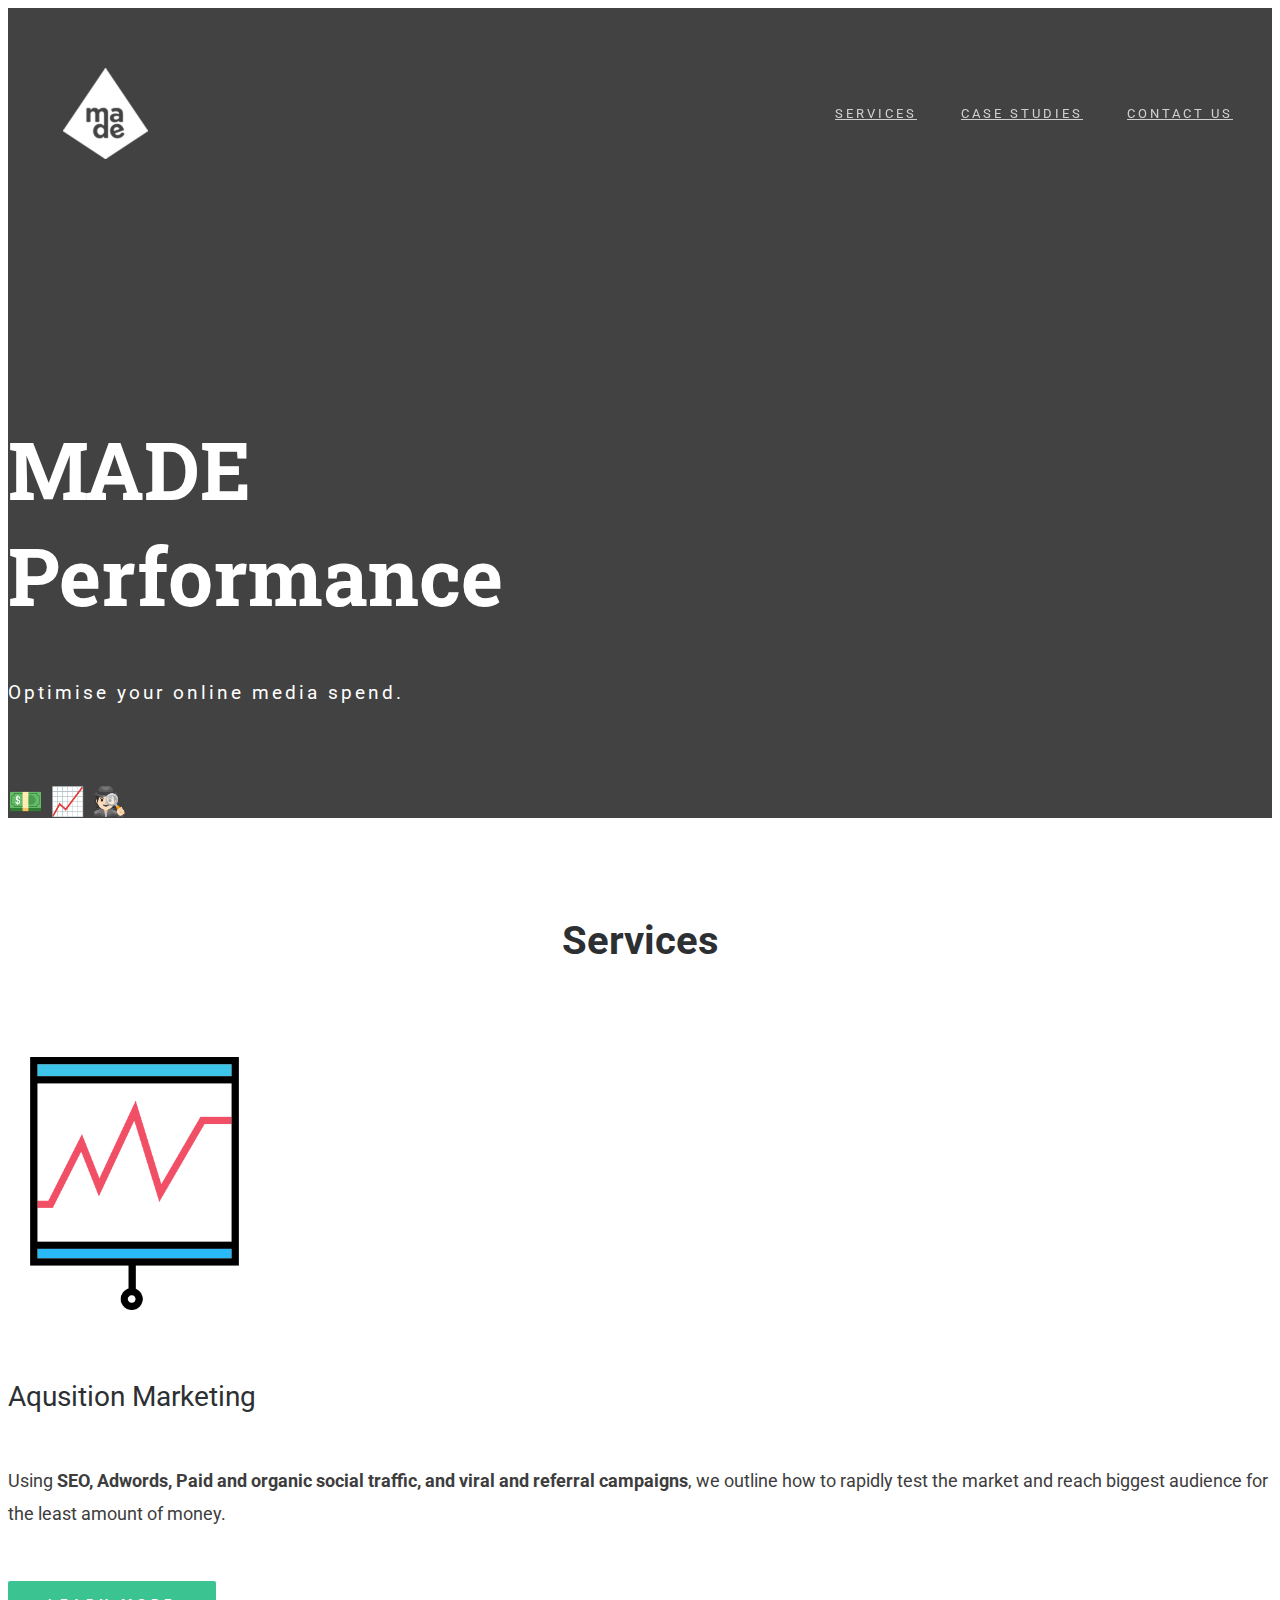
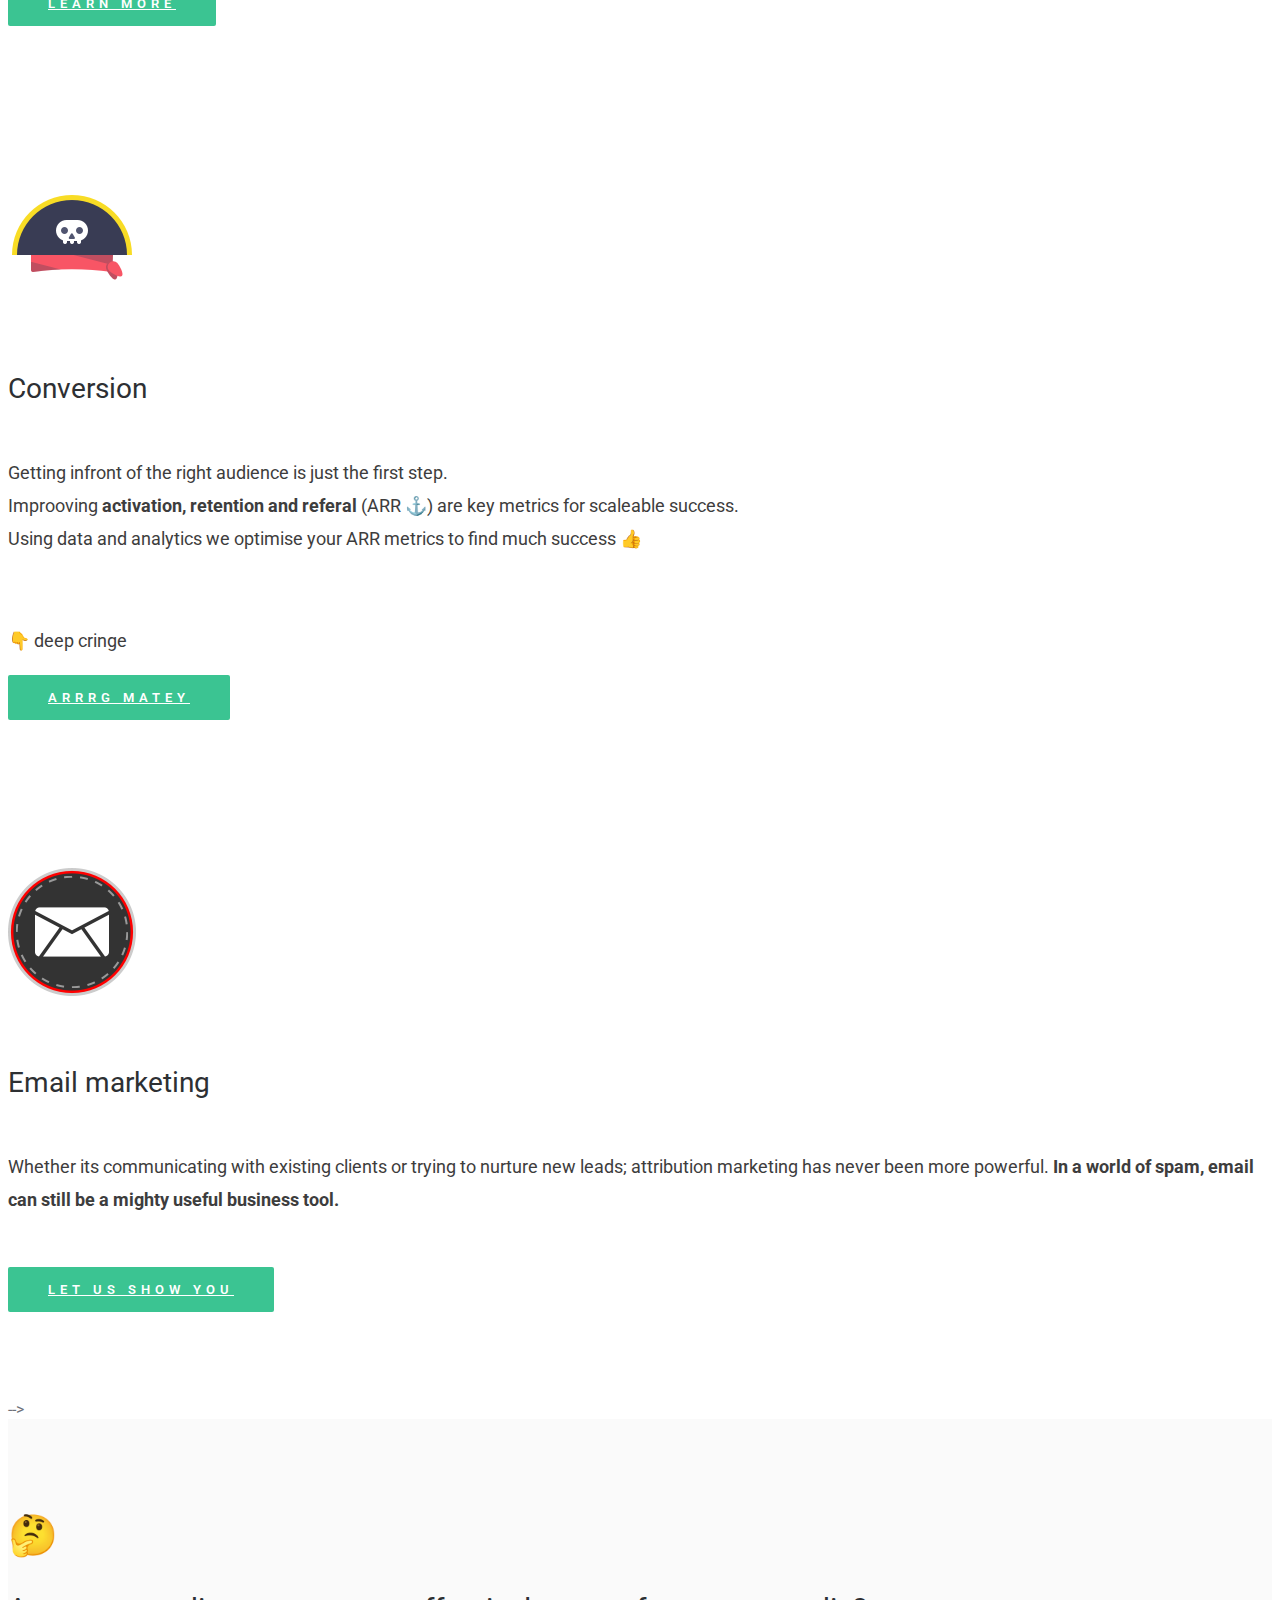
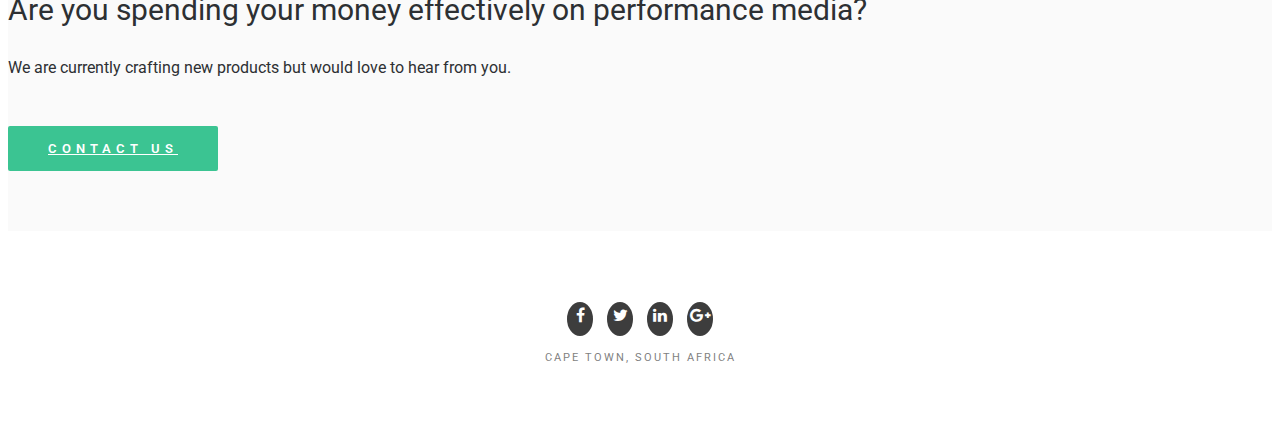
==== commit fcf82c5c: "added arr section" ====
--- a/index.html
+++ b/index.html
@@ -67,9 +67,23 @@
     <div class="col-md-10 col-md-offset-1 text-center">
       <img class="testi" src="images/business.png" alt="">
       <h3 class="bold"><b>Aqusition Marketing</b><br>
-        <br><p>Using SEO, Adwords, Paid and organic social traffic, and viral and referral campaigns, we outline how to rapidly test the market and get the biggest audience for the least amount
+        <br><p>Using <b>SEO, Adwords, Paid and organic social traffic, and viral and referral campaigns</b>, we outline how to rapidly test the market and reach biggest audience for the least amount
           of money.</p><br>
         <a href="contact.html" class="btn btn-large">learn more</a> </div>
+    </div>
+  </div>
+</section>
+
+<section id="descripton" class="section descripton">
+  <div class="container">
+    <div class="col-md-10 col-md-offset-1 text-center">
+      <img class="testi" src="images/arr.png" alt="">
+      <h3 class="bold"><b>Conversion</b><br>
+        <br><p>Getting infront of the right audience is just the first step.
+          <br>Improoving <b>activation, retention and referal</b> (ARR ⚓️) are key metrics for scaleable success.
+          <br> Using data and analytics we optimise your ARR metrics to find much success 👍 </p><br>
+          <p>👇 deep cringe</p>
+        <a href="contact.html" class="btn btn-large">Arrrg matey </a> </div>
     </div>
   </div>
 </section>
@@ -79,7 +93,7 @@
     <div class="col-md-10 col-md-offset-1 text-center">
       <img class="testi" src="images/email.png" alt="">
       <h3 class="bold"><b>Email marketing</b><br>
-        <br><p>Whether its communicating with existing clients or trying to nurture new leads; attribution marketing has never been more powerful. In a world of spam, email can still be a mighty useful business tool. </p><br>
+        <br><p>Whether its communicating with existing clients or trying to nurture new leads; attribution marketing has never been more powerful. <b>In a world of spam, email can still be a mighty useful business tool.</b> </p><br>
         <a href="contact.html" class="btn btn-large">let us show you</a> </div>
     </div>
   </div>
